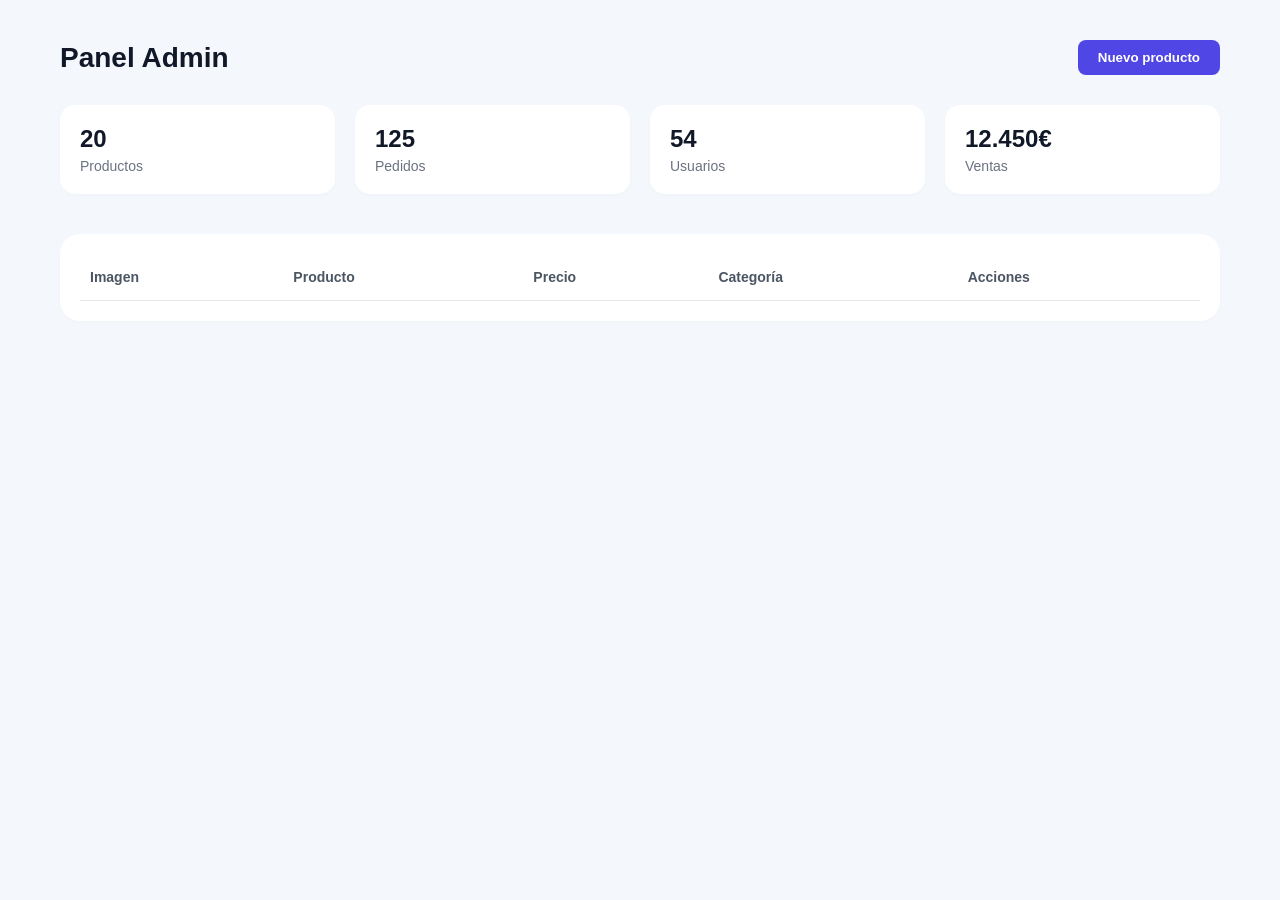
==== panelAdmin.html @ 2564587b "Fase 3: Tabla del panel admin cargando productos de la API y botones alineados - falta terminar" ====
<!DOCTYPE html>
<html lang="es">
<head>
    <meta charset="UTF-8">
    <meta name="viewport" content="width=device-width, initial-scale=1.0">
    <title>Panel Admin - MiniShop</title>
    <link rel="stylesheet" href="css/panelAdmin.css">
</head>
<body>

    <div class="admin-container">
        
        <!-- CABECERA -->
        <div class="admin-header">
            <h1>Panel Admin</h1>
            <button class="btn-nuevo">Nuevo producto</button>
        </div>

        <!-- TARJETAS DE DATOS SUPERIORES -->
        <div class="stats-grid">
            <div class="stat-card">
                <strong>20</strong>
                <span>Productos</span>
            </div>
            <div class="stat-card">
                <strong>125</strong>
                <span>Pedidos</span>
            </div>
            <div class="stat-card">
                <strong>54</strong>
                <span>Usuarios</span>
            </div>
            <div class="stat-card">
                <strong>12.450€</strong>
                <span>Ventas</span>
            </div>
        </div>

        <!-- TABLA DE PRODUCTOS -->
        <div class="table-container">
            <table class="products-table">
                <thead>
                    <tr>
                        <th>Imagen</th>
                        <th>Producto</th>
                        <th>Precio</th>
                        <th>Categoría</th>
                        <th>Acciones</th>
                    </tr>
                </thead>
                <tbody id="adminProductsBody">
                    <!-- Los productos de la API se meterán aquí con JS -->
                </tbody>
            </table>
        </div>

    </div>

    <script src="js/panelAdmin.js"></script>
</body>
</html>
---- css/panelAdmin.css ----
* {
    margin: 0;
    padding: 0;
    box-sizing: border-box;
}

body {
    font-family: Arial, sans-serif;
    background-color: #f4f7fb;
    color: #111827;
}

.admin-container {
    max-width: 1200px;
    margin: 40px auto;
    padding: 0 20px;
}

/* CABECERA */
.admin-header {
    display: flex;
    justify-content: space-between;
    align-items: center;
    margin-bottom: 30px;
}

.admin-header h1 {
    font-size: 28px;
}

.btn-nuevo {
    background-color: #4f46e5;
    color: white;
    border: none;
    padding: 10px 20px;
    border-radius: 8px;
    font-weight: bold;
    cursor: pointer;
}

/* TARJETAS ESTADÍSTICAS */
.stats-grid {
    display: flex;
    gap: 20px;
    margin-bottom: 40px;
}

.stat-card {
    flex: 1;
    background: white;
    padding: 20px;
    border-radius: 15px;
    display: flex;
    flex-direction: column;
    gap: 5px;
    box-shadow: 0 2px 4px rgba(0,0,0,0.02);
}

.stat-card strong {
    font-size: 24px;
    color: #111827;
}

.stat-card span {
    font-size: 14px;
    color: #6b7280;
}

/* TABLA */
.table-container {
    background: white;
    border-radius: 20px;
    padding: 20px;
    box-shadow: 0 2px 4px rgba(0,0,0,0.02);
}

.products-table {
    width: 100%;
    border-collapse: collapse; /* Quita los bordes dobles de las tablas */
    text-align: left;
}

.products-table th {
    padding: 15px 10px;
    color: #4b5563;
    font-size: 14px;
    border-bottom: 1px solid #e5e7eb;
}

.products-table td {
    padding: 15px 10px;
    border-bottom: 1px solid #f3f4f6;
    font-size: 14px;
    vertical-align: middle;
}

.product-img {
    height: 40px;
    width: 40px;
    object-fit: contain;
}

/* BOTONES DE ACCIÓN */
.btn-editar {
    background-color: #3b82f6;
    color: white;
    border: none;
    padding: 6px 12px;
    border-radius: 6px;
    cursor: pointer;
    margin-right: 5px;
    font-size: 12px;
}

.btn-eliminar {
    background-color: #ef4444;
    color: white;
    border: none;
    padding: 6px 12px;
    border-radius: 6px;
    cursor: pointer;
    font-size: 12px;
}

/* ========================================
   ALINEACIÓN CON FLEXBOX (BOTONES ADMIN)
   ========================================= */

.celda-acciones {
    display: flex;
    gap: 10px;              /* Espacio de separación de 10px entre los botones */
    align-items: center;    /* Los centra verticalmente en la celda */
}

/* Forzamos un ancho fijo a los botones para que se vean simétricos */
.btn-editar, .btn-eliminar {
    width: 75px;
    text-align: center;
    font-weight: bold;
}
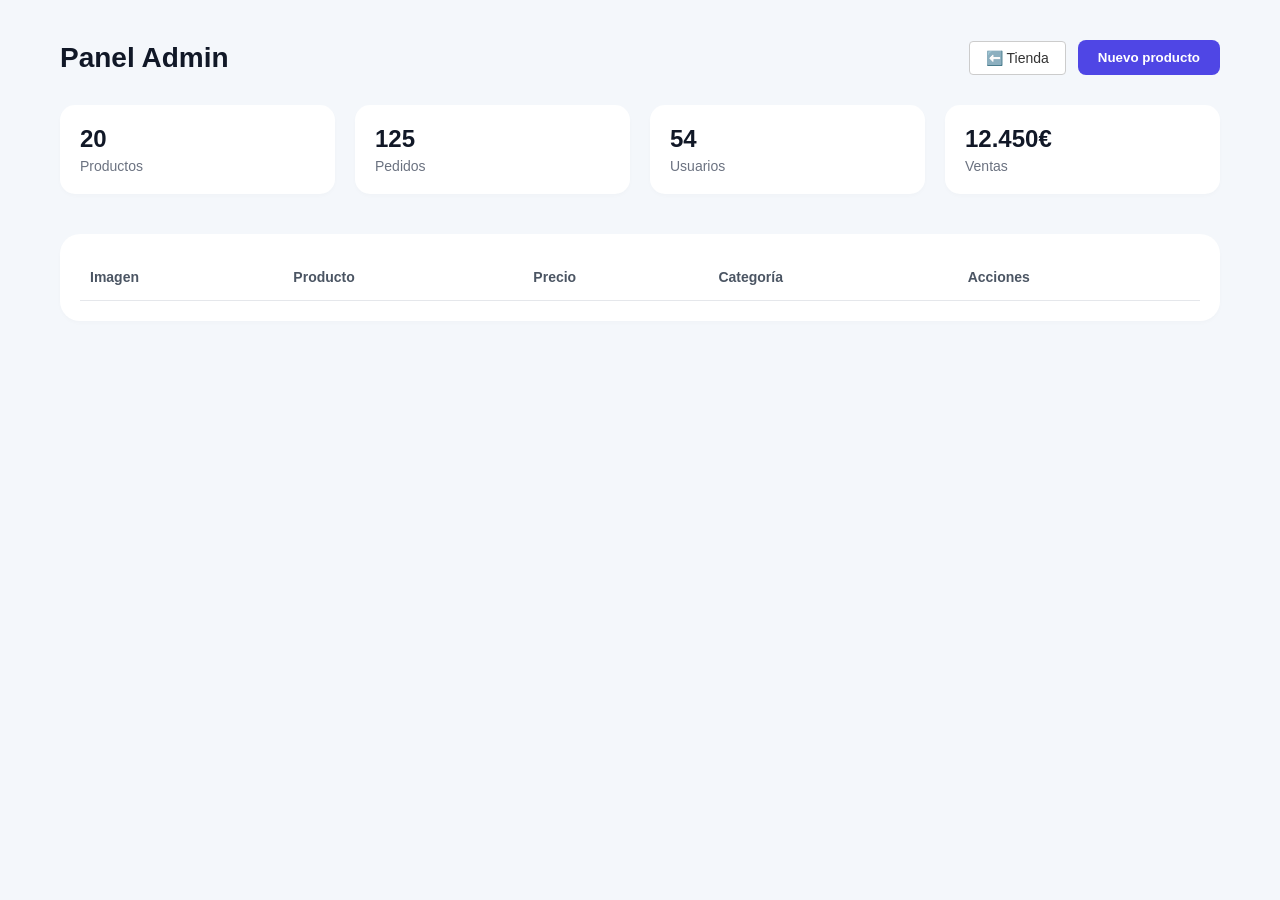
==== commit 25785651: "Fase3 Añadido acceso protegido para administrador con credenciales" ====
--- a/panelAdmin.html
+++ b/panelAdmin.html
@@ -1,19 +1,24 @@
 <!DOCTYPE html>
 <html lang="es">
+
 <head>
     <meta charset="UTF-8">
     <meta name="viewport" content="width=device-width, initial-scale=1.0">
     <title>Panel Admin - MiniShop</title>
     <link rel="stylesheet" href="css/panelAdmin.css">
 </head>
+
 <body>
 
     <div class="admin-container">
-        
+
         <!-- CABECERA -->
         <div class="admin-header">
             <h1>Panel Admin</h1>
-            <button class="btn-nuevo">Nuevo producto</button>
+            <div class="header-actions">
+                <a href="index.html" class="nav-btn-back">⬅️ Tienda</a>
+                <button class="btn-nuevo">Nuevo producto</button>
+            </div>
         </div>
 
         <!-- TARJETAS DE DATOS SUPERIORES -->
@@ -58,4 +63,5 @@
 
     <script src="js/panelAdmin.js"></script>
 </body>
-</html>
+
+</html>
--- a/css/panelAdmin.css
+++ b/css/panelAdmin.css
@@ -53,7 +53,7 @@
     display: flex;
     flex-direction: column;
     gap: 5px;
-    box-shadow: 0 2px 4px rgba(0,0,0,0.02);
+    box-shadow: 0 2px 4px rgba(0, 0, 0, 0.02);
 }
 
 .stat-card strong {
@@ -71,12 +71,13 @@
     background: white;
     border-radius: 20px;
     padding: 20px;
-    box-shadow: 0 2px 4px rgba(0,0,0,0.02);
+    box-shadow: 0 2px 4px rgba(0, 0, 0, 0.02);
 }
 
 .products-table {
     width: 100%;
-    border-collapse: collapse; /* Quita los bordes dobles de las tablas */
+    border-collapse: collapse;
+    /* Quita los bordes dobles de las tablas */
     text-align: left;
 }
 
@@ -128,13 +129,54 @@
 
 .celda-acciones {
     display: flex;
-    gap: 10px;              /* Espacio de separación de 10px entre los botones */
-    align-items: center;    /* Los centra verticalmente en la celda */
+    gap: 10px;
+    /* Espacio de separación de 10px entre los botones */
+    align-items: center;
+    /* Los centra verticalmente en la celda */
 }
 
 /* Forzamos un ancho fijo a los botones para que se vean simétricos */
-.btn-editar, .btn-eliminar {
+.btn-editar,
+.btn-eliminar {
     width: 75px;
     text-align: center;
     font-weight: bold;
 }
+
+/* Estilos botón de panelAdmin*/
+#admin-btn {
+    text-decoration: none;
+    display: inline-flex;
+    align-items: center;
+    justify-content: center;
+    cursor: pointer;
+}
+
+/* Contenedor para alinear el enlace de regreso y el botón nuevo */
+.header-actions {
+    display: flex;
+    align-items: center;
+    gap: 12px; /* Espacio entre el enlace y el botón */
+}
+
+/* Estilo para el enlace de regreso */
+.nav-btn-back {
+    text-decoration: none;
+    color: #333;
+    font-family: inherit;
+    font-size: 14px;
+    font-weight: 500;
+    display: inline-flex;
+    align-items: center;
+    padding: 8px 16px;
+    border: 1px solid #ccc;
+    border-radius: 4px;
+    background-color: #fff;
+    transition: background-color 0.2s ease, border-color 0.2s ease;
+}
+
+/* Efecto visual al pasar el ratón */
+.nav-btn-back:hover {
+    background-color: #f5f5f5;
+    border-color: #999;
+}
